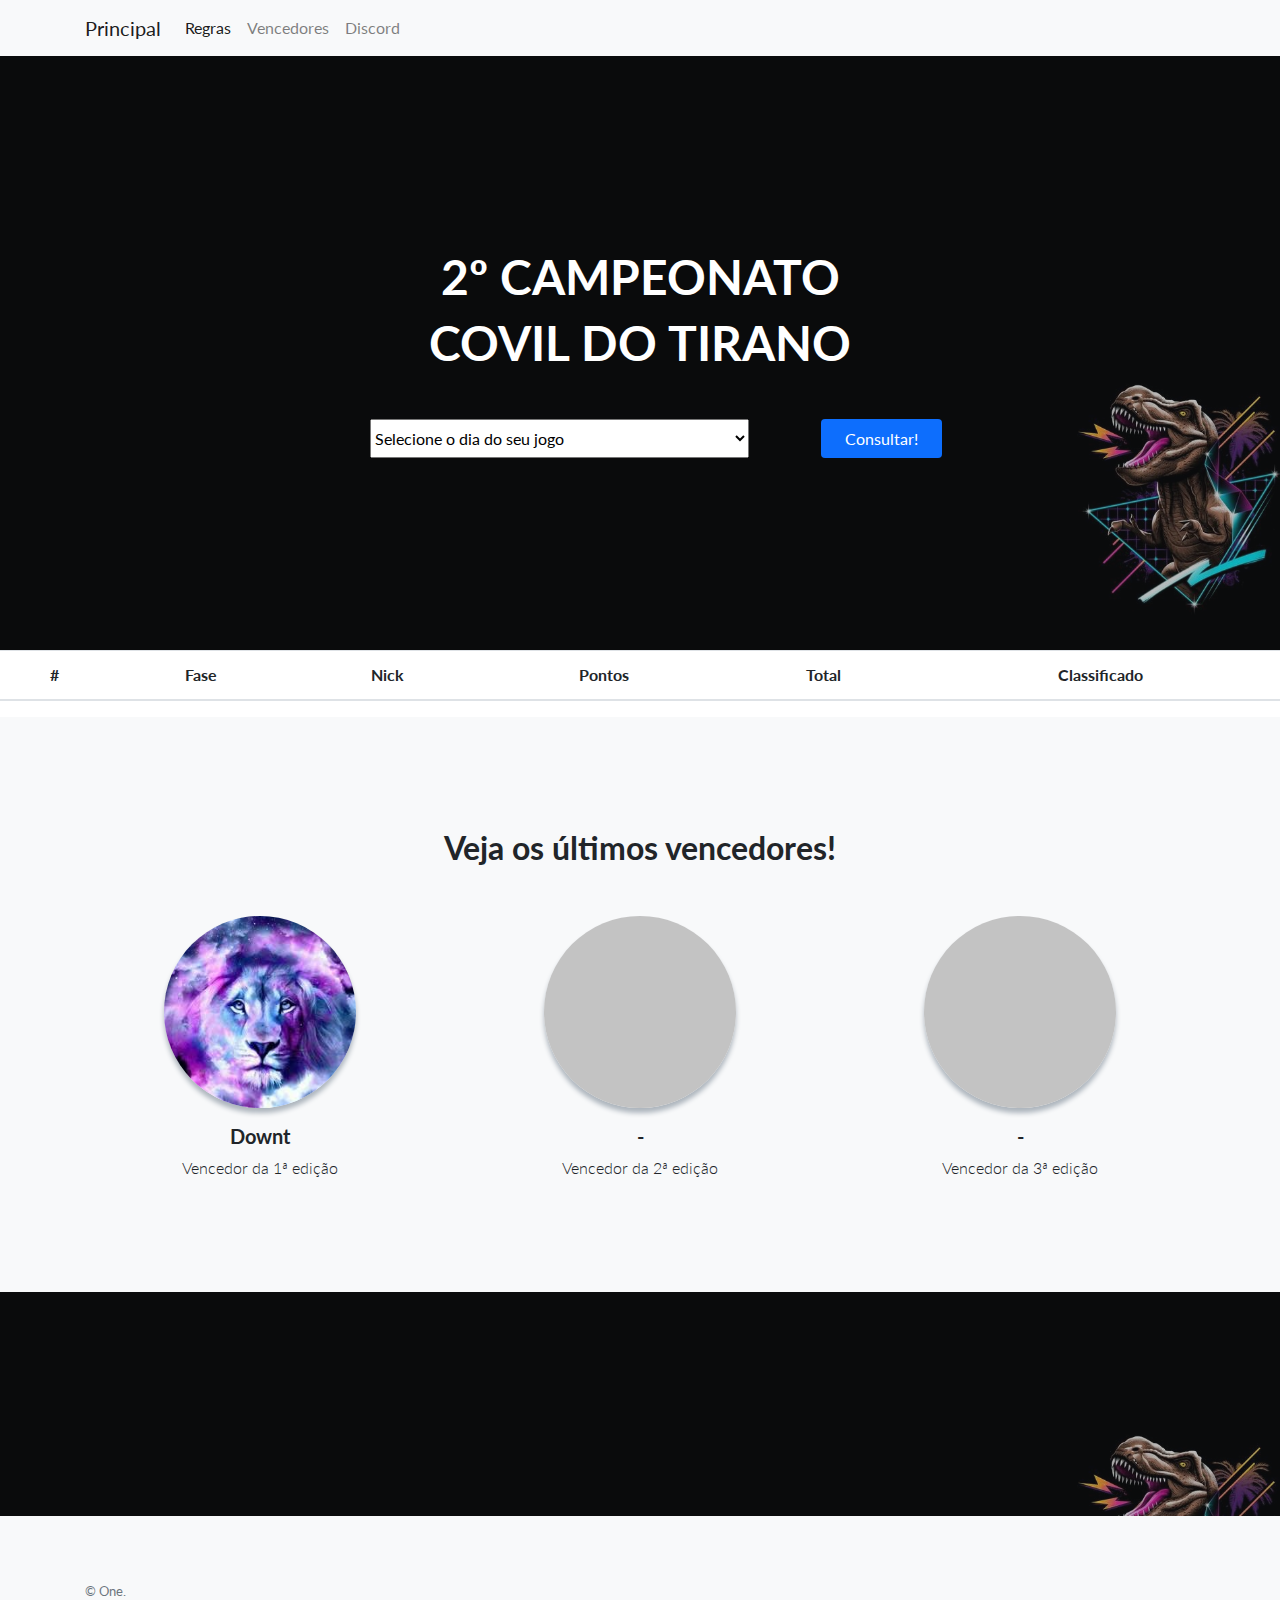
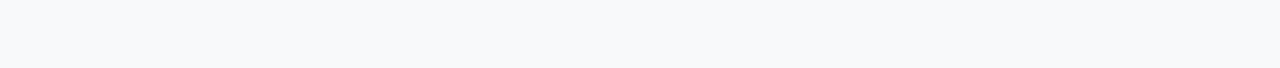
==== index.html @ 943a4a2c "Add files via upload" ====
<!DOCTYPE html>
<html lang="en">

<head>

  <meta charset="utf-8">
  <meta name="viewport" content="width=device-width, initial-scale=1, shrink-to-fit=no">
  <meta name="description" content="">
  <meta name="author" content="">

  <title>COVIL DO TIRANO</title>

  <!-- Bootstrap core CSS -->
  <link href="vendor/bootstrap/css/bootstrap.min.css" rel="stylesheet">

  <!-- Custom fonts for this template -->
  <link href="https://fonts.googleapis.com/css?family=Lato:300,400,700,300italic,400italic,700italic" rel="stylesheet" type="text/css">

  <!-- Custom styles for this template -->
  <link href="css/landing-page.css" rel="stylesheet">

  <link href="css/index.css" rel="stylesheet">
  
  <link rel="shortcut icon" href="img/dino.png">


</head>

<body>

  <!-- Navigation -->

  <nav class="navbar navbar-expand-lg navbar-light bg-light">
    <div class="container">
      <a class="navbar-brand" href="default.php">Principal</a>
      <button class="navbar-toggler" type="button" data-bs-toggle="collapse" data-bs-target="#navbarNav" aria-controls="navbarNav" aria-expanded="false" aria-label="Toggle navigation">
        <span class="navbar-toggler-icon"></span>
      </button>
      <div class="collapse navbar-collapse" id="navbarNav">
        <ul class="navbar-nav">
          <li class="nav-item">
            <a class="nav-link active" aria-current="page" href="https://docs.google.com/document/d/1iVF8u5EWoBJnLQwydqRYy5uv1SbyhH63IeX2OuUsHao/edit#" target="_blank">Regras</a>
          </li>
          <li class="nav-item">
            <a class="nav-link" href="#ultimos-vencedores" id="botao-vencedores">Vencedores</a>
          </li>
          <li class="nav-item">
            <a class="nav-link" href="https://discord.gg/QhaW3Pp8By" target="_blank">Discord</a>
          </li>
        </ul>
      </div>
    </div>
  </nav>

  <!-- Masthead -->
  <header class="masthead text-white text-center">
    <div class="overlay"></div>
    <div class="container">
      <div class="row">
        <div class="col-xl-9 mx-auto">
          <h1 class="mb-10">2º CAMPEONATO</h1>
          <h1 class="mb-5">COVIL DO TIRANO</h1>
        </div>

        <div class="col-md-10 col-lg-8 col-xl-7 mx-auto">
          <form>
            <div class="form-row">
              <div class="col-12 col-md-9 mb-2 mb-md-0">
                <select id="nickPesquisar" class="form-select form-select-lg mb-3" aria-label=".form-select-lg example">
                  <option selected>Selecione o dia do seu jogo</option>
                  <option>Segunda-feira - 19/04/21</option>
                  <option>Terça-feira - 20/04/21</option>
                  <option>Quarta-feira - 21/04/21</option>
                  <option>Quinta-feira - 22/04/21</option>
                  <option>Sexta-feira - 23/04/21</option>
                </select>
              </div>

              <div class="col-12 col-md-3">
                <button type="submit" class="btn" id="pesquisar">Consultar!</button>
              </div>

            </div>
          </form>
        </div>

      </div>
    </div>
  </header>

  <!-- Tabela de pontos -->
    <table class="table table-hover" id="ancora1">
      <thead>
        <tr>
          <th scope="col" class="text-center">#</th>
          <th scope="col" class="text-center">Fase</th>
          <!-- 
          <th scope="col" class="text-center">Chapa</th>
          -->
          <th scope="col" class="text-center">Nick</th>
          <th scope="col" class="text-center">Pontos</th>
          <th scope="col" class="text-center">Total</th>
          <th scope="col" class="text-center">Classificado</th>
        </tr>
      </thead>
      <tbody>
      </tbody>
    </table>
    
  <!-- Ultimos vencedores -->
  <section class="testimonials text-center bg-light">
    <div class="container">
      <h2 class="mb-5" id="ultimos-vencedores">Veja os últimos vencedores!</h2>
      <div class="row">
        <div class="col-lg-4">
          <div class="testimonial-item mx-auto mb-5 mb-lg-0">
            <img class="img-fluid rounded-circle mb-3" src="img/downt.png" alt="">
            <h5>Downt</h5>
            <p class="font-weight-light mb-0">Vencedor da 1ª edição</p>
          </div>
        </div>
        <div class="col-lg-4">
          <div class="testimonial-item mx-auto mb-5 mb-lg-0">
            <img class="img-fluid rounded-circle mb-3" src="img/vencedor-cinza.png" alt="">
            <h5>-</h5>
            <p class="font-weight-light mb-0">Vencedor da 2ª edição</p>
          </div>
        </div>
        <div class="col-lg-4">
          <div class="testimonial-item mx-auto mb-5 mb-lg-0">
            <img class="img-fluid rounded-circle mb-3" src="img/vencedor-cinza.png" alt="">
            <h5>-</h5>
            <p class="font-weight-light mb-0">Vencedor da 3ª edição</p>
          </div>
        </div>
      </div>
    </div>
  </section>

  <!-- Call to Action -->
  <section class="call-to-action text-white text-center">
    <div class="overlay"></div>
    <div class="container">
      <div class="row">
        <div class="col-md-10 col-lg-8 col-xl-7 mx-auto">
        </div>
      </div>
    </div>
  </section>

  <!-- Footer -->
  <footer class="footer bg-light">
    <div class="container">
      <div class="row">
        <div class="col-lg-6 h-100 text-center text-lg-left my-auto">
          <p class="text-muted small mb-4 mb-lg-0">&copy; One.</p>
        </div>
        <div class="col-lg-6 h-100 text-center text-lg-right my-auto">
          <ul class="list-inline mb-0">
            <li class="list-inline-item mr-3">
              <a href="https://discord.gg/QhaW3Pp8By" target="_blank">
                <i class="fab fa-discord fa-2x fa-fw"></i>
              </a>
            </li>
          </ul>
        </div>
      </div>
    </div>
  </footer>

  <!-- Bootstrap core JavaScript -->
  <script src="vendor/jquery/jquery.min.js"></script>
  <script src="vendor/bootstrap/js/bootstrap.bundle.min.js"></script>
  <script src="https://cdn.jsdelivr.net/npm/bootstrap@5.0.0-beta3/dist/js/bootstrap.bundle.min.js" integrity="sha384-JEW9xMcG8R+pH31jmWH6WWP0WintQrMb4s7ZOdauHnUtxwoG2vI5DkLtS3qm9Ekf" crossorigin="anonymous"></script>
  <script src="js/Competidor21.js"></script>
  <script src="js/Lista21.js"></script>
  <script src="js/Main24.js"></script>

</body>
</html>
---- css/landing-page.css ----
/*!
 * Start Bootstrap - Landing Page v5.0.9 (https://startbootstrap.com/theme/landing-page)
 * Copyright 2013-2020 Start Bootstrap
 * Licensed under MIT (https://github.com/StartBootstrap/startbootstrap-landing-page/blob/master/LICENSE)
 */

body {
  font-family: 'Lato', 'Helvetica Neue', Helvetica, Arial, sans-serif;
}

h1,
h2,
h3,
h4,
h5,
h6 {
  font-family: 'Lato', 'Helvetica Neue', Helvetica, Arial, sans-serif;
  font-weight: 700;
}

header.masthead {
  position: relative;
  background-color: #343a40;
  background: url("../img/bg-dino.jpg") no-repeat center center;
  background-size: cover;
  padding-top: 8rem;
  padding-bottom: 8rem;
}

header.masthead .overlay {
  position: absolute;
  background-color: #212529;
  height: 100%;
  width: 100%;
  top: 0;
  left: 0;
  opacity: 0.3;
}

header.masthead h1 {
  font-size: 2rem;
}

@media (min-width: 768px) {
  header.masthead {
    padding-top: 12rem;
    padding-bottom: 12rem;
  }
  header.masthead h1 {
    font-size: 3rem;
  }
}

.showcase .showcase-text {
  padding: 3rem;
}

.showcase .showcase-img {
  min-height: 30rem;
  background-size: cover;
}

@media (min-width: 768px) {
  .showcase .showcase-text {
    padding: 7rem;
  }
}

.features-icons {
  padding-top: 7rem;
  padding-bottom: 7rem;
}

.features-icons .features-icons-item {
  max-width: 20rem;
}

.features-icons .features-icons-item .features-icons-icon {
  height: 7rem;
}

.features-icons .features-icons-item .features-icons-icon i {
  font-size: 4.5rem;
}

.features-icons .features-icons-item:hover .features-icons-icon i {
  font-size: 5rem;
}

.testimonials {
  padding-top: 7rem;
  padding-bottom: 7rem;
}

.testimonials .testimonial-item {
  max-width: 18rem;
}

.testimonials .testimonial-item img {
  max-width: 12rem;
  box-shadow: 0px 5px 5px 0px #adb5bd;
}

.call-to-action {
  position: relative;
  background-color: #343a40;
  background: url("../img/bg-dino.jpg") no-repeat center center;
  background-size: cover;
  padding-top: 7rem;
  padding-bottom: 7rem;
}

.call-to-action .overlay {
  position: absolute;
  background-color: #212529;
  height: 100%;
  width: 100%;
  top: 0;
  left: 0;
  opacity: 0.3;
}

footer.footer {
  padding-top: 4rem;
  padding-bottom: 4rem;
}
---- css/index.css ----
.form-select {
    width: 80%;
    height: 100%;
}

.btn {
    width: 80%;
    height: 100%;
    background-color: #0d6efd;
    color: white;
}
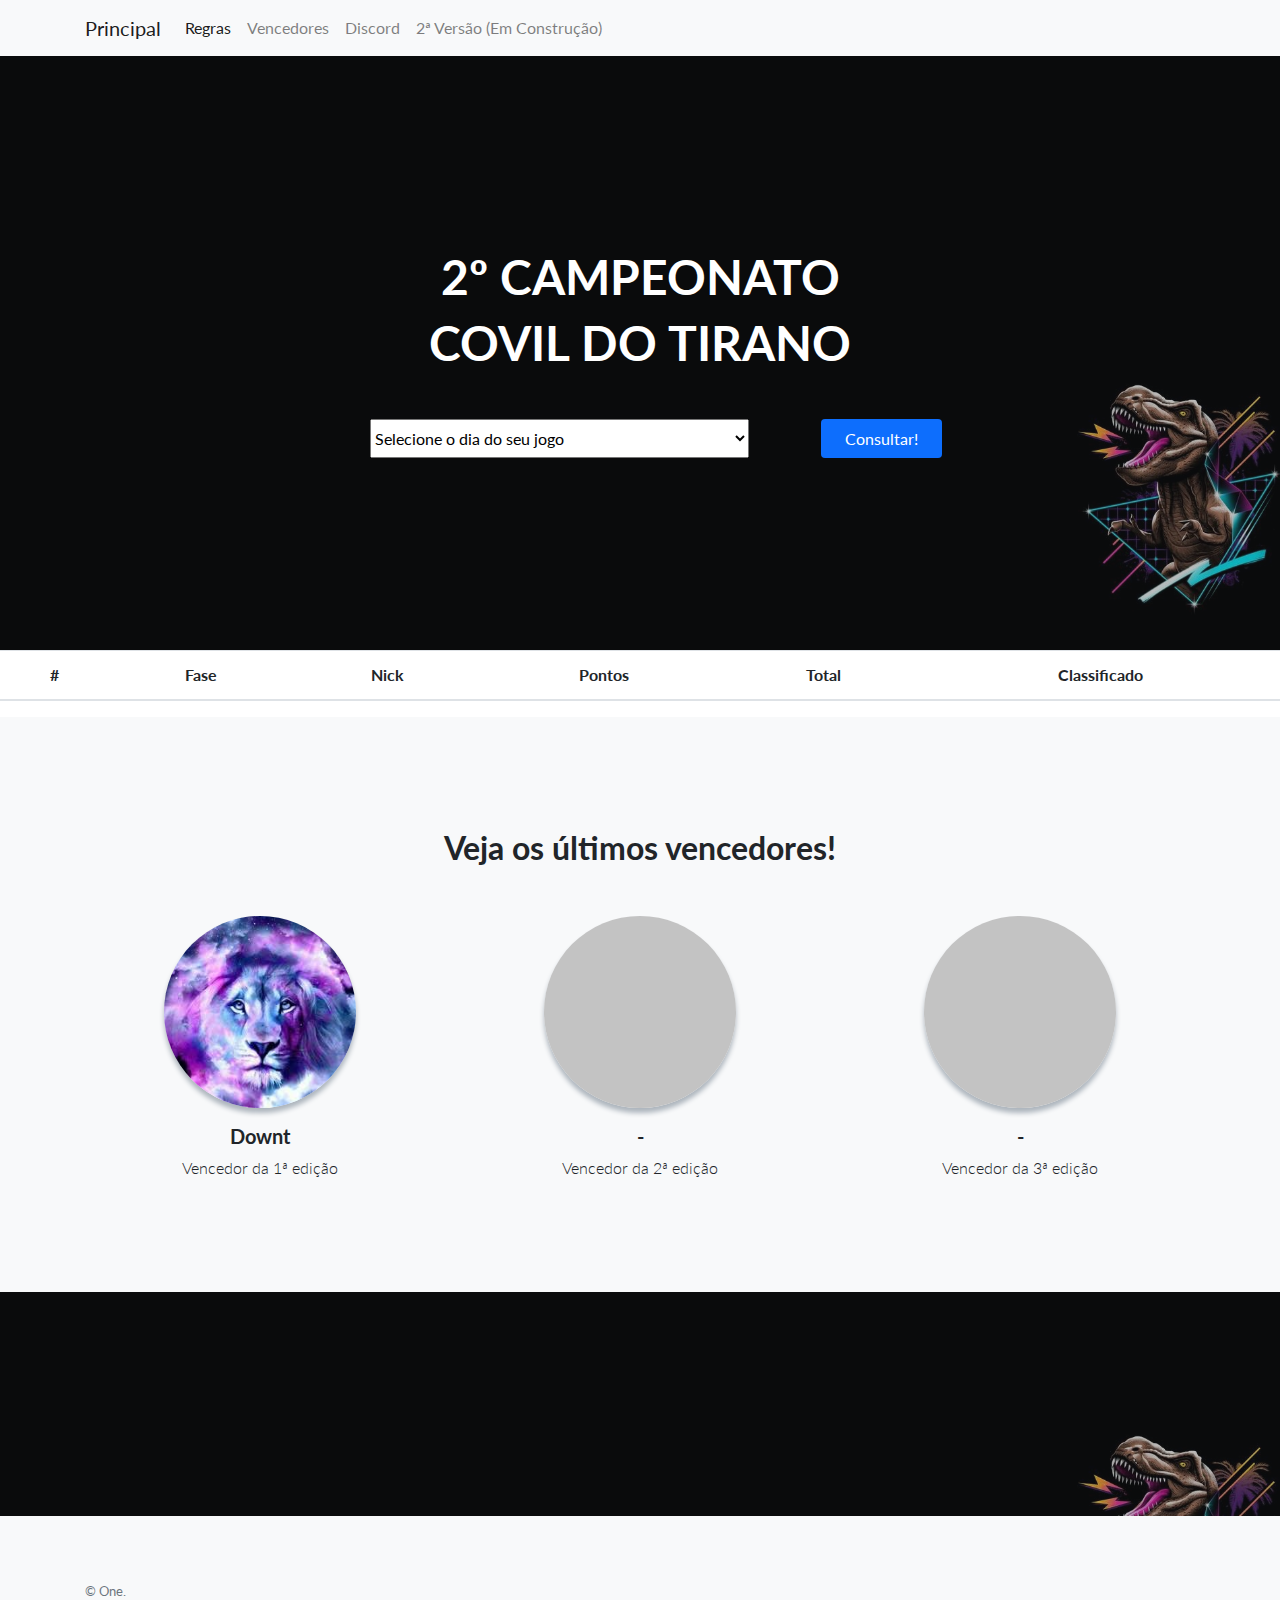
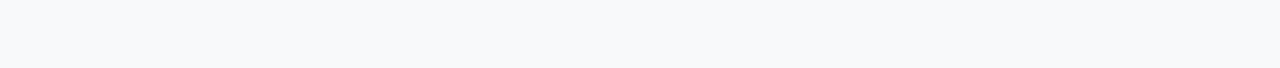
==== commit 3e6eb06c: "Add files via upload" ====
--- a/index.html
+++ b/index.html
@@ -47,6 +47,9 @@
           <li class="nav-item">
             <a class="nav-link" href="https://discord.gg/QhaW3Pp8By" target="_blank">Discord</a>
           </li>
+          <li class="nav-item">
+            <a class="nav-link" href="teste/teste.html" target="_blank">2ª Versão (Em Construção)</a>
+          </li>
         </ul>
       </div>
     </div>
@@ -89,7 +92,7 @@
   </header>
 
   <!-- Tabela de pontos -->
-    <table class="table table-hover" id="ancora1">
+    <table class="table table-hover " id="ancora1">
       <thead>
         <tr>
           <th scope="col" class="text-center">#</th>
